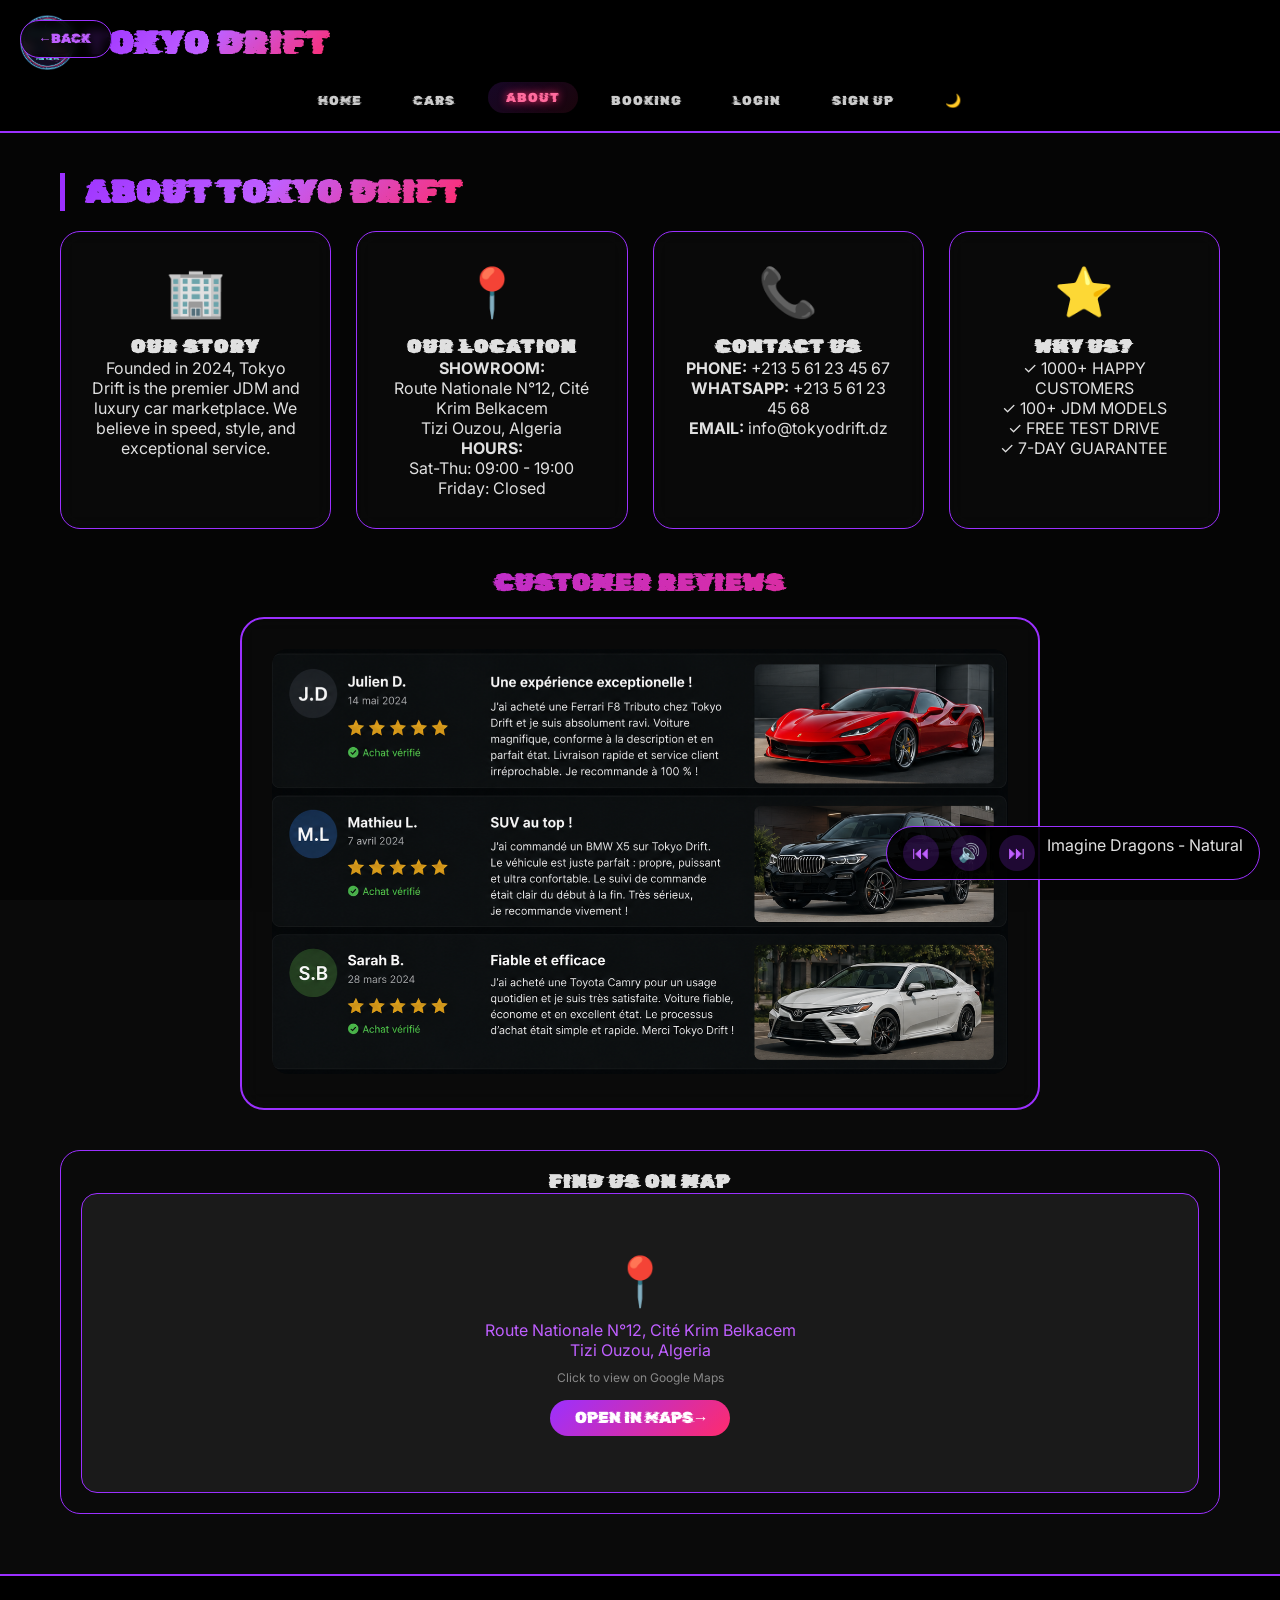
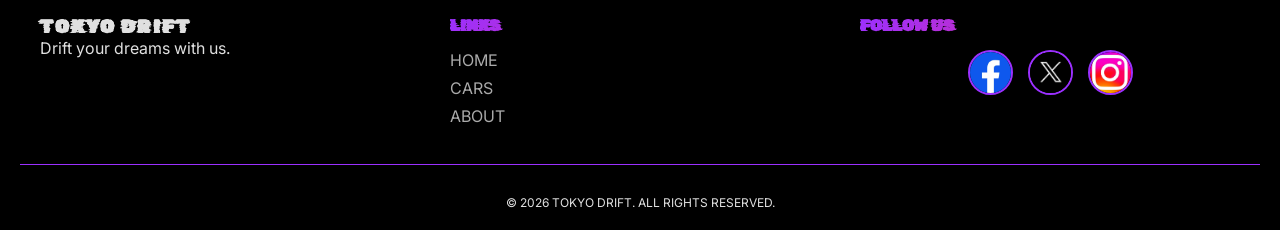
==== content/about.html @ bf6f7c0f "Upload project files - Tokyo Drift" ====
<!DOCTYPE html>
<html lang="fr">
<head>
  <meta charset="UTF-8">
  <meta name="viewport" content="width=device-width, initial-scale=1.0">
  <title>Tokyo Drift - About Us</title>
  <link rel="icon" type="image/png" href="../image/logo.png">
  <link href="https://fonts.googleapis.com/css2?family=Rubik+Glitch&amp;family=Condiment&amp;family=Black+Ops+One&amp;family=Metal+Mania&amp;family=Inter:wght@300;400;500;600;700&amp;display=swap" rel="stylesheet">
  <link rel="stylesheet" href="../style/about_inline.css">
</head>
<body>

<video autoplay loop muted playsinline class="video-background">
  <source src="../video/background-vid.mp4" type="video/mp4">
</video>
<div class="video-overlay"></div>

<audio id="bgMusic" preload="auto" autoplay></audio>
<div class="music-player" id="musicPlayer">
  <button id="musicPrevBtn" type="button">⏮</button>
  <button id="musicPlayBtn" type="button">🔊</button>
  <button id="musicNextBtn" type="button">⏭</button>
  <div><span id="currentSong">Imagine Dragons - Natural</span></div>
</div>

<button class="back-btn" type="button" onclick="goBack()">← BACK</button>

<header class="compact-header">
  <div class="header-top">
    <div class="logo">
      <img src="../image/logo.png" alt="Tokyo Drift Logo" class="logo-icon">
      <h1>TOKYO DRIFT</h1>
    </div>
    <button class="mobile-menu-btn" type="button" onclick="toggleMobileMenu()">☰</button>
  </div>
  <nav class="compact-nav" id="mainNav"></nav>
</header>

<main class="about-container">
  <h2 style="border-left: 5px solid #9b30ff; padding-left: 20px;">ABOUT TOKYO DRIFT</h2>
  
  <div class="about-grid">
    <div class="about-card"><div class="about-icon" aria-hidden="true">🏢</div><h3>OUR STORY</h3><p>Founded in 2024, Tokyo Drift is the premier JDM and luxury car marketplace. We believe in speed, style, and exceptional service.</p></div>
    <div class="about-card"><div class="about-icon" aria-hidden="true">📍</div><h3>OUR LOCATION</h3><p><strong>SHOWROOM:</strong><br>Route Nationale N°12, Cité Krim Belkacem<br>Tizi Ouzou, Algeria</p><p><strong>HOURS:</strong><br>Sat-Thu: 09:00 - 19:00<br>Friday: Closed</p></div>
    <div class="about-card"><div class="about-icon" aria-hidden="true">📞</div><h3>CONTACT US</h3><p><strong>PHONE:</strong> +213 5 61 23 45 67<br><strong>WHATSAPP:</strong> +213 5 61 23 45 68<br><strong>EMAIL:</strong> info@tokyodrift.dz</p></div>
    <div class="about-card"><div class="about-icon" aria-hidden="true">⭐</div><h3>WHY US?</h3><p>✓ 1000+ HAPPY CUSTOMERS<br>✓ 100+ JDM MODELS<br>✓ FREE TEST DRIVE<br>✓ 7-DAY GUARANTEE</p></div>
  </div>
  
  <div class="reviews-section">
    <h3 class="reviews-title">CUSTOMER REVIEWS</h3>
    <div class="reviews-image-container">
      <img src="../image/Avis.png" alt="Customer Reviews" class="reviews-image" onclick="openReviewModal()">
    </div>
  </div>
  
  <div class="map-container">
    <h3>FIND US ON MAP</h3>
    <div style="background: #1a1a1a; border-radius: 16px; height: 300px; display: flex; align-items: center; justify-content: center; flex-direction: column; border: 1px solid #9b30ff;">
      <div style="font-size: 48px;">📍</div>
      <p style="color: #bf5fff; margin-top: 10px; text-align: center;">Route Nationale N°12, Cité Krim Belkacem<br>Tizi Ouzou, Algeria</p>
      <p style="color: #888; font-size: 12px; margin-top: 10px;">Click to view on Google Maps</p>
      <a href="https://www.google.com/maps?q=Krim+Belkacem+Tizi+Ouzou+Algeria" target="_blank" style="margin-top: 15px; padding: 8px 25px; background: linear-gradient(135deg, #9b30ff, #ff2b6d); color: white; text-decoration: none; border-radius: 30px; font-family: 'Rubik Glitch', monospace;">OPEN IN MAPS →</a>
    </div>
  </div>
</main>

<footer class="site-footer">
  <div class="footer-content">
    <div class="footer-section"><h3>TOKYO DRIFT</h3><p>Drift your dreams with us.</p></div>
    <div class="footer-section"><h4>LINKS</h4><a href="../index.html">HOME</a><a href="products.html">CARS</a><a href="about.html">ABOUT</a></div>
    <div class="footer-section"><h4>FOLLOW US</h4><div class="social-icons"><a href="#" class="social-icon" aria-label="Facebook"><img src="../image/facebook.jpg" alt="Facebook"></a><a href="#" class="social-icon" aria-label="Twitter"><img src="../image/twitter.jpg" alt="Twitter"></a><a href="#" class="social-icon" aria-label="Instagram"><img src="../image/instagram.jpg" alt="Instagram"></a></div></div>
  </div>
  <div class="footer-bottom"><p id="copyrightYear"></p></div>
</footer>

<script src="../javascript/database.js"></script>
<script src="../javascript/Script.js"></script>
<script src="../javascript/about_inline.js"></script>

<script>
(function() {
    var originalError = console.error;
    console.error = function() {
        var args = Array.from(arguments);
        var message = args.join(' ');
        if (message && (
            message.includes('The message port closed') ||
            message.includes('runtime.lastError') ||
            message.includes('chrome-extension') ||
            message.includes('NOTEBOOKS LOCAL') ||
            message.includes('CHROME MESSENGER') ||
            message.includes('vn-button') ||
            message.includes('chromewebdata')
        )) {
            return;
        }
        originalError.apply(console, arguments);
    };
})();
</script>
</body>
</html>
---- style/about_inline.css ----
* { margin: 0; padding: 0; box-sizing: border-box; }
    body { font-family: 'Inter', sans-serif; background: #0a0a0a; color: #e0e0e0; overflow-x: hidden; transition: background 0.3s ease, color 0.3s ease; }
    
    @keyframes slideUpFade { 0% { opacity: 0; transform: translateY(50px); filter: blur(5px); } 100% { opacity: 1; transform: translateY(0); filter: blur(0); } }
    @keyframes glowPulse { 0%,100% { box-shadow: 0 0 5px rgba(155,48,255,0.3); } 50% { box-shadow: 0 0 25px rgba(255,43,109,0.5); } }
    @keyframes cardHover { 0% { transform: translateY(0); } 100% { transform: translateY(-12px); box-shadow: 0 0 40px rgba(255,43,109,0.4); } }
    @keyframes rotateIn { 0% { opacity: 0; transform: rotate(-10deg) scale(0.9); } 100% { opacity: 1; transform: rotate(0deg) scale(1); } }
    @keyframes floatIcon { 0%,100% { transform: translateY(0px); } 50% { transform: translateY(-8px); } }
    @keyframes driftSlide { 0% { transform: translateX(-100%) rotate(-5deg); opacity: 0; filter: blur(10px); } 100% { transform: translateX(0) rotate(0deg); opacity: 1; filter: blur(0); } }
    @keyframes textGlow { 0% { text-shadow: 0 0 5px rgba(155,48,255,0.3); } 50% { text-shadow: 0 0 20px rgba(255,43,109,0.6); } 100% { text-shadow: 0 0 5px rgba(155,48,255,0.3); } }
    
    h1, h2, h3, .logo h1, .btn, .compact-nav a, .compact-nav button { font-family: 'Rubik Glitch', 'Condiment', cursive; letter-spacing: 2px; text-transform: uppercase; }
    h1 { font-size: 2rem; letter-spacing: 3px; background: linear-gradient(135deg, #9b30ff, #bf5fff, #ff2b6d); -webkit-background-clip: text; background-clip: text; color: transparent; animation: textGlow 3s infinite; }
    h2 { font-size: 2rem; margin-bottom: 20px; background: linear-gradient(135deg, #9b30ff, #bf5fff, #ff2b6d); -webkit-background-clip: text; background-clip: text; color: transparent; letter-spacing: 2px; border-left: 5px solid #9b30ff; padding-left: 20px; display: inline-block; animation: rotateIn 0.6s ease-out; }
    
    .compact-header { background: rgba(0,0,0,0.95); backdrop-filter: blur(12px); border-bottom: 2px solid #9b30ff; padding: 15px 20px; position: sticky; top: 0; z-index: 100; animation: slideUpFade 0.6s ease-out; transition: background 0.3s ease; }
    .header-top { display: flex; justify-content: space-between; align-items: center; }
    .logo { display: flex; align-items: center; gap: 10px; animation: driftSlide 0.6s ease-out; }
    .logo-icon { width: 55px; height: 55px; object-fit: contain; transition: all 0.3s; animation: glowPulse 2s infinite; }
    .logo-icon:hover { transform: rotate(360deg) scale(1.1); }
    .logo h1 { background: linear-gradient(135deg, #9b30ff, #bf5fff, #ff2b6d); -webkit-background-clip: text; background-clip: text; color: transparent; }
    .mobile-menu-btn { display: none; background: none; font-size: 28px; color: #bf5fff; border: 1px solid #9b30ff; border-radius: 8px; padding: 5px 12px; cursor: pointer; transition: all 0.3s; }
    .mobile-menu-btn:hover { background: linear-gradient(135deg, #9b30ff, #ff2b6d); color: #fff; transform: scale(1.05); }
    .compact-nav { display: flex; justify-content: center; gap: 15px; margin-top: 15px; flex-wrap: wrap; animation: slideUpFade 0.6s ease-out 0.2s backwards; }
    .compact-nav a, .compact-nav button { padding: 8px 18px; font-size: 13px; text-transform: uppercase; color: #ccc; text-decoration: none; border-radius: 30px; background: none; border: none; cursor: pointer; transition: all 0.3s; position: relative; overflow: hidden; font-family: 'Rubik Glitch', 'Condiment', cursive; letter-spacing: 1px; }
    .compact-nav a::before, .compact-nav button::before { content: ''; position: absolute; top: 0; left: -100%; width: 100%; height: 100%; background: linear-gradient(90deg, transparent, rgba(155,48,255,0.4), rgba(255,43,109,0.2), transparent); transition: left 0.5s; }
    .compact-nav a:hover::before, .compact-nav button:hover::before { left: 100%; }
    .compact-nav a:hover, .compact-nav button:hover, .compact-nav a.active { background: linear-gradient(135deg, rgba(155,48,255,0.15), rgba(255,43,109,0.1)); color: #ff6b9d; transform: translateY(-3px); text-shadow: 0 0 8px #ff2b6d; }
    @media (max-width: 768px) { .mobile-menu-btn { display: block; } .compact-nav { display: none; flex-direction: column; align-items: center; } .compact-nav.show { display: flex; } }
    
    .about-container { max-width: 1200px; margin: 40px auto; padding: 0 20px; }
    
    .about-grid {
      display: grid;
      grid-template-columns: repeat(4, 1fr);
      gap: 25px;
      margin-bottom: 40px;
    }
    
    .about-card {
      background: rgba(10,10,10,0.8);
      backdrop-filter: blur(10px);
      border-radius: 20px;
      padding: 30px;
      text-align: center;
      border: 1px solid #9b30ff;
      transition: all 0.4s;
      animation: rotateIn 0.6s ease-out backwards;
      position: relative;
      overflow: hidden;
    }
    
    .about-card::after {
      content: '';
      position: absolute;
      top: 0;
      left: -100%;
      width: 100%;
      height: 100%;
      background: linear-gradient(90deg, transparent, rgba(255,255,255,0.05), transparent);
      transition: left 0.6s;
      pointer-events: none;
    }
    .about-card:hover::after { left: 100%; }
    
    .about-card:nth-child(1) { animation-delay: 0.1s; }
    .about-card:nth-child(2) { animation-delay: 0.2s; }
    .about-card:nth-child(3) { animation-delay: 0.3s; }
    .about-card:nth-child(4) { animation-delay: 0.4s; }
    
    .about-card:hover { animation: cardHover 0.3s forwards; border-color: #ff2b6d; }
    .about-icon { font-size: 48px; margin-bottom: 15px; display: inline-block; transition: all 0.3s; animation: floatIcon 3s ease-in-out infinite; }
    .about-card:hover .about-icon { transform: scale(1.2) rotate(10deg); animation: none; }
    
    .reviews-section {
      margin: 20px 0 40px 0;
      text-align: center;
    }
    
    .reviews-title {
      font-size: 1.5rem;
      margin-bottom: 20px;
      background: linear-gradient(135deg, #9b30ff, #ff2b6d);
      -webkit-background-clip: text;
      background-clip: text;
      color: transparent;
      font-family: 'Rubik Glitch', 'Condiment', cursive;
    }
    
    .reviews-image-container {
      background: rgba(10,10,10,0.8);
      backdrop-filter: blur(10px);
      border-radius: 24px;
      padding: 30px;
      border: 2px solid #9b30ff;
      transition: all 0.4s;
      max-width: 800px;
      margin: 0 auto;
    }
    
    .reviews-image-container:hover {
      border-color: #ff2b6d;
      box-shadow: 0 0 40px rgba(255,43,109,0.4);
      transform: translateY(-5px);
    }
    
    .reviews-image {
      width: 100%;
      border-radius: 16px;
      cursor: pointer;
      transition: all 0.3s;
    }
    
    .reviews-image:hover {
      transform: scale(1.02);
      box-shadow: 0 0 30px rgba(255,43,109,0.5);
    }
    
    .map-container { background: rgba(10,10,10,0.8); border-radius: 20px; padding: 20px; text-align: center; border: 1px solid #9b30ff; animation: slideUpFade 0.6s ease-out 0.5s backwards; transition: all 0.3s; }
    .map-container:hover { border-color: #ff2b6d; box-shadow: 0 0 30px rgba(255,43,109,0.3); }
    
    .video-background { position: fixed; top: 0; left: 0; width: 100%; height: 100%; object-fit: cover; z-index: -2; }
    .video-overlay { position: fixed; top: 0; left: 0; width: 100%; height: 100%; background: rgba(0,0,0,0.5); z-index: -1; transition: background 0.3s ease; }
    .music-player { position: fixed; bottom: 20px; right: 20px; background: rgba(0,0,0,0.9); border-radius: 50px; padding: 8px 16px; display: flex; gap: 12px; z-index: 1000; border: 1px solid #9b30ff; animation: glowPulse 2s infinite; }
    .music-player button { background: rgba(155,48,255,0.2); border: none; border-radius: 50%; width: 36px; height: 36px; font-size: 18px; cursor: pointer; color: #bf5fff; transition: all 0.3s; }
    .music-player button:hover { background: linear-gradient(135deg, #9b30ff, #ff2b6d); color: #fff; transform: scale(1.1) rotate(360deg); }
    
    .site-footer { background: rgba(0,0,0,0.95); border-top: 2px solid #9b30ff; padding: 40px 20px 20px; margin-top: 60px; animation: slideUpFade 0.6s ease-out; transition: background 0.3s ease, border-top-color 0.3s ease; }
    .footer-content { max-width: 1200px; margin: 0 auto; display: grid; grid-template-columns: repeat(auto-fit, minmax(250px,1fr)); gap: 30px; }
    .footer-section h4 { background: linear-gradient(135deg, #9b30ff, #ff2b6d); -webkit-background-clip: text; background-clip: text; color: transparent; margin-bottom: 15px; font-family: 'Rubik Glitch', 'Condiment', cursive; }
    .footer-section a { display: block; color: #aaa; text-decoration: none; margin-bottom: 8px; transition: all 0.3s; }
    .footer-section a:hover { color: #ff6b9d; transform: translateX(10px); text-shadow: 0 0 5px #ff2b6d; }
    .social-icons { display: flex; gap: 15px; justify-content: center; align-items: center; }
    .social-icon { width: 45px; height: 45px; border-radius: 50%; display: flex; align-items: center; justify-content: center; overflow: hidden; transition: all 0.3s; cursor: pointer; border: 2px solid #9b30ff; background: rgba(155,48,255,0.1); }
    .social-icon img { width: 100%; height: 100%; object-fit: cover; transition: all 0.3s; }
    .social-icon:hover { transform: translateY(-5px) rotate(360deg); box-shadow: 0 0 20px #ff2b6d; border-color: #ff2b6d; background: rgba(255,43,109,0.2); }
    .back-btn { position: fixed; top: 20px; left: 20px; padding: 10px 20px; border-radius: 30px; background: rgba(0,0,0,0.8); color: #bf5fff; border: 1px solid #9b30ff; cursor: pointer; z-index: 1000; font-family: 'Rubik Glitch', 'Condiment', monospace; transition: all 0.3s; backdrop-filter: blur(5px); }
    .back-btn:hover { background: linear-gradient(135deg, #9b30ff, #ff2b6d); color: #fff; transform: translateX(-5px); box-shadow: 0 0 20px #ff2b6d; }
    .footer-bottom { text-align: center; padding-top: 30px; margin-top: 30px; border-top: 1px solid #9b30ff; font-size: 12px; }
    #globalNotif { position: fixed; bottom: 20px; left: 20px; background: rgba(0,0,0,0.9); backdrop-filter: blur(10px); color: #ff6b9d; padding: 12px 24px; border-radius: 12px; opacity: 0; transition: all 0.3s; z-index: 10000; border-left: 4px solid #ff2b6d; font-family: 'Rubik Glitch', 'Condiment', monospace; animation: glowPulse 1s infinite; }
    
    body.light { background: #f5f5f5; color: #1a1a1a; }
    body.light .compact-header { background: rgba(255,255,255,0.95); border-bottom-color: #9b30ff; }
    body.light .compact-nav a,
    body.light .compact-nav button { color: #1a1a1a; }
    body.light .compact-nav a:hover,
    body.light .compact-nav button:hover,
    body.light .compact-nav a.active { background: linear-gradient(135deg, rgba(155,48,255,0.15), rgba(255,43,109,0.1)); color: #9b30ff; }
    body.light .mobile-menu-btn { color: #9b30ff; border-color: #9b30ff; }
    body.light .video-overlay { background: rgba(255,255,255,0.4); }
    body.light .music-player { background: rgba(255,255,255,0.9); }
    body.light .about-card { background: rgba(255,255,255,0.95); }
    body.light .about-card h3 { background: linear-gradient(135deg, #9b30ff, #ff2b6d); -webkit-background-clip: text; background-clip: text; color: transparent; }
    body.light .about-card p { color: #555; }
    body.light .reviews-image-container { background: rgba(255,255,255,0.95); border-color: #9b30ff; }
    body.light .map-container { background: rgba(255,255,255,0.95); }
    body.light .footer-section a { color: #555; }
    body.light .footer-section a:hover { color: #ff2b6d; }
    body.light .social-icon { border-color: #9b30ff; background: rgba(155,48,255,0.05); }
    body.light .social-icon:hover { border-color: #ff2b6d; background: rgba(255,43,109,0.1); }
    body.light .back-btn { background: rgba(255,255,255,0.9); color: #9b30ff; }
    body.light .back-btn:hover { background: linear-gradient(135deg, #9b30ff, #ff2b6d); color: #fff; }
    body.light h2 { background: linear-gradient(135deg, #9b30ff, #ff2b6d); -webkit-background-clip: text; background-clip: text; color: transparent; }
    body.light .reviews-title { background: linear-gradient(135deg, #9b30ff, #ff2b6d); -webkit-background-clip: text; background-clip: text; color: transparent; }
    
    body.light .site-footer {
        background: rgba(255, 255, 255, 0.95) !important;
        border-top-color: #9b30ff !important;
    }
    body.light .footer-section h4 {
        background: linear-gradient(135deg, #9b30ff, #ff2b6d) !important;
        -webkit-background-clip: text !important;
        background-clip: text !important;
        color: transparent !important;
    }
    body.light .footer-bottom {
        color: #666 !important;
        border-top-color: #9b30ff !important;
    }
    
    @media (max-width: 1024px) {
      .about-grid {
        grid-template-columns: repeat(2, 1fr);
      }
    }
    
    @media (max-width: 640px) {
      .about-grid {
        grid-template-columns: 1fr;
      }
      .reviews-image-container {
        padding: 15px;
      }
    }
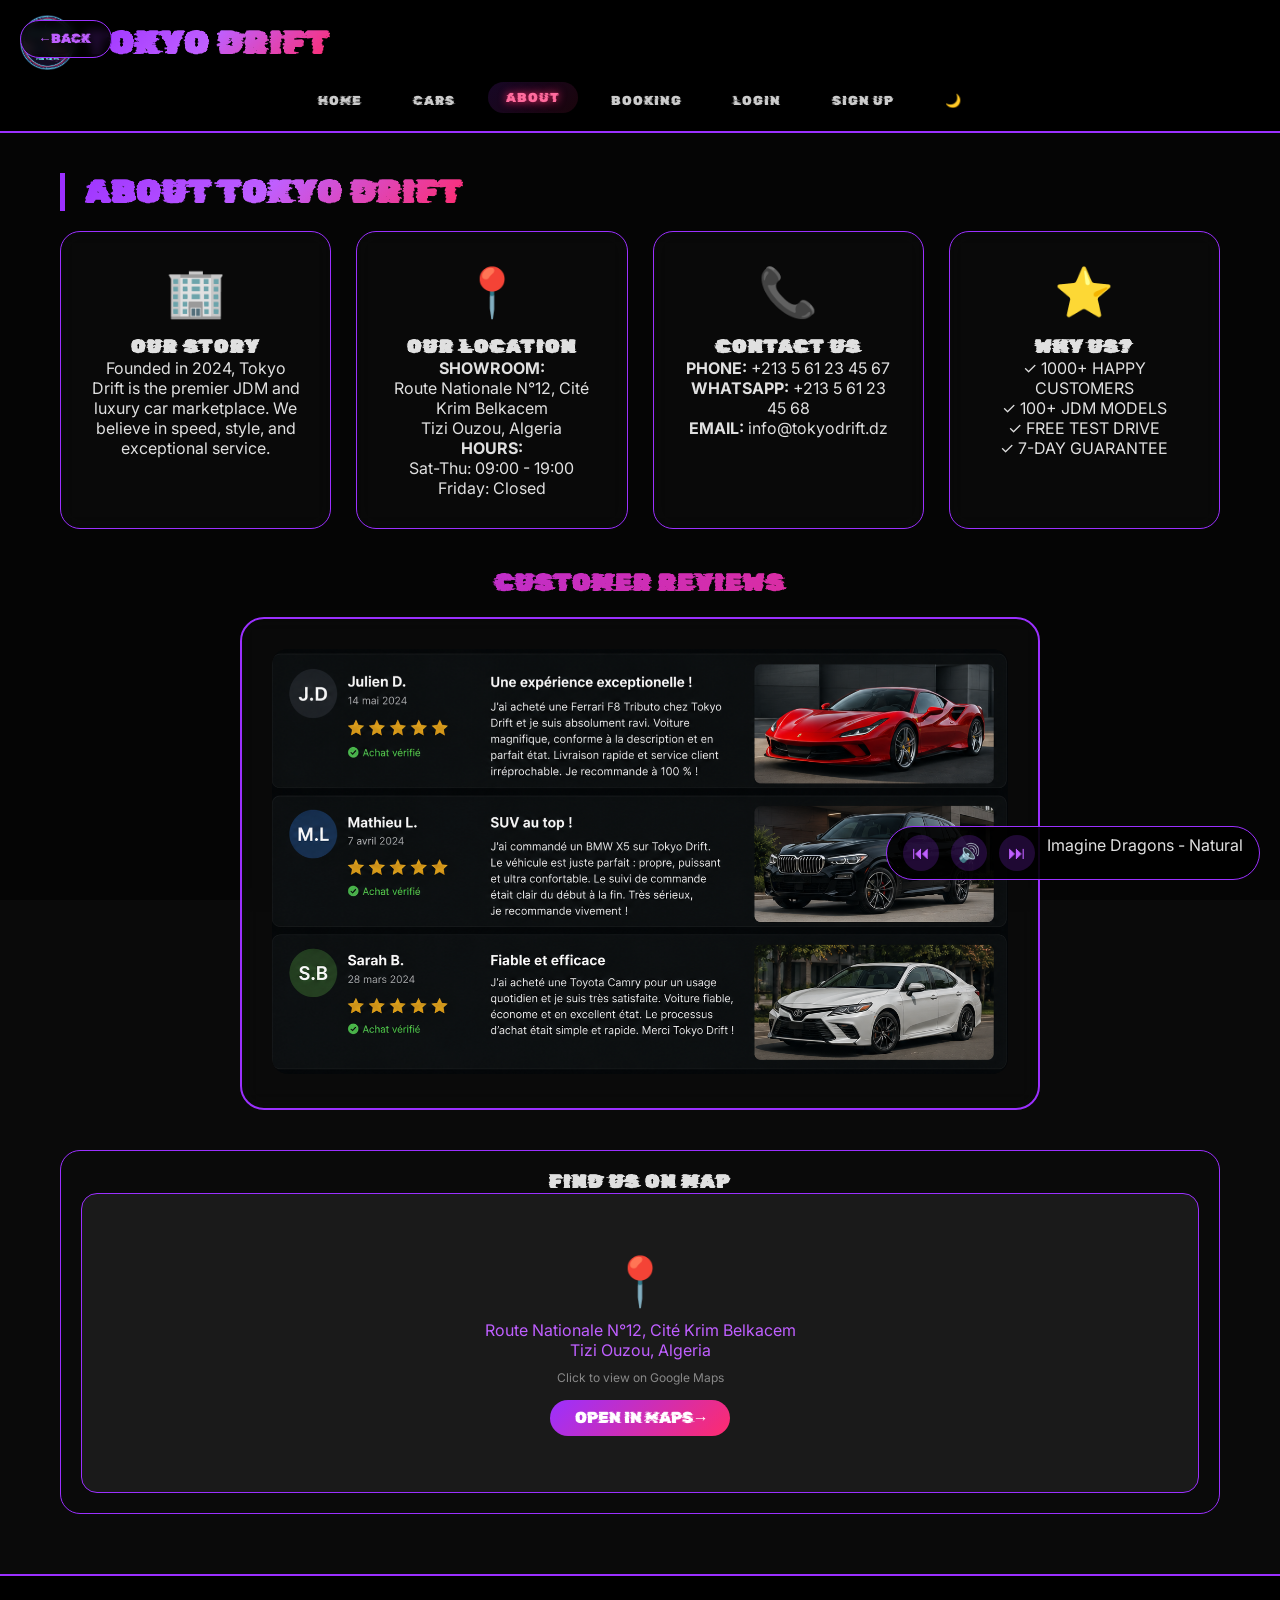
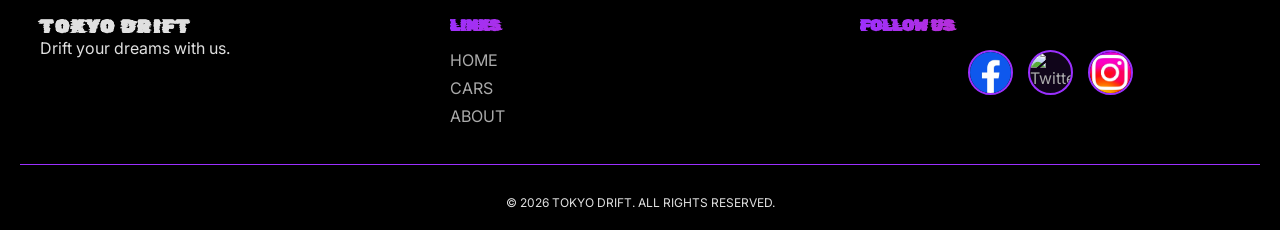
==== commit adfd4938: "Initial commit - Tokyo Drift" ====
--- a/content/about.html
+++ b/content/about.html
@@ -1,5 +1,5 @@
 <!DOCTYPE html>
-<html lang="fr">
+<html lang="en">
 <head>
   <meta charset="UTF-8">
   <meta name="viewport" content="width=device-width, initial-scale=1.0">
@@ -73,30 +73,11 @@
   <div class="footer-bottom"><p id="copyrightYear"></p></div>
 </footer>
 
+<script src="javascript/error_filter.js"></script>
+<script src="javascript/music.js"></script>
 <script src="../javascript/database.js"></script>
 <script src="../javascript/Script.js"></script>
 <script src="../javascript/about_inline.js"></script>
 
-<script>
-(function() {
-    var originalError = console.error;
-    console.error = function() {
-        var args = Array.from(arguments);
-        var message = args.join(' ');
-        if (message && (
-            message.includes('The message port closed') ||
-            message.includes('runtime.lastError') ||
-            message.includes('chrome-extension') ||
-            message.includes('NOTEBOOKS LOCAL') ||
-            message.includes('CHROME MESSENGER') ||
-            message.includes('vn-button') ||
-            message.includes('chromewebdata')
-        )) {
-            return;
-        }
-        originalError.apply(console, arguments);
-    };
-})();
-</script>
 </body>
 </html>
--- a/style/about_inline.css
+++ b/style/about_inline.css
@@ -141,11 +141,8 @@
     
     body.light { background: #f5f5f5; color: #1a1a1a; }
     body.light .compact-header { background: rgba(255,255,255,0.95); border-bottom-color: #9b30ff; }
-    body.light .compact-nav a,
-    body.light .compact-nav button { color: #1a1a1a; }
-    body.light .compact-nav a:hover,
-    body.light .compact-nav button:hover,
-    body.light .compact-nav a.active { background: linear-gradient(135deg, rgba(155,48,255,0.15), rgba(255,43,109,0.1)); color: #9b30ff; }
+    body.light .compact-nav a, body.light .compact-nav button { color: #1a1a1a; }
+    body.light .compact-nav a:hover, body.light .compact-nav button:hover, body.light .compact-nav a.active { background: linear-gradient(135deg, rgba(155,48,255,0.15), rgba(255,43,109,0.1)); color: #9b30ff; }
     body.light .mobile-menu-btn { color: #9b30ff; border-color: #9b30ff; }
     body.light .video-overlay { background: rgba(255,255,255,0.4); }
     body.light .music-player { background: rgba(255,255,255,0.9); }
@@ -162,26 +159,20 @@
     body.light .back-btn:hover { background: linear-gradient(135deg, #9b30ff, #ff2b6d); color: #fff; }
     body.light h2 { background: linear-gradient(135deg, #9b30ff, #ff2b6d); -webkit-background-clip: text; background-clip: text; color: transparent; }
     body.light .reviews-title { background: linear-gradient(135deg, #9b30ff, #ff2b6d); -webkit-background-clip: text; background-clip: text; color: transparent; }
-    
-    body.light .site-footer {
-        background: rgba(255, 255, 255, 0.95) !important;
-        border-top-color: #9b30ff !important;
-    }
-    body.light .footer-section h4 {
-        background: linear-gradient(135deg, #9b30ff, #ff2b6d) !important;
-        -webkit-background-clip: text !important;
-        background-clip: text !important;
-        color: transparent !important;
-    }
-    body.light .footer-bottom {
-        color: #666 !important;
-        border-top-color: #9b30ff !important;
-    }
+    body.light .site-footer { background: rgba(255, 255, 255, 0.95) !important; border-top-color: #9b30ff !important; }
+    body.light .footer-section h4 { background: linear-gradient(135deg, #9b30ff, #ff2b6d) !important; -webkit-background-clip: text !important; background-clip: text !important; color: transparent !important; }
+    body.light .footer-bottom { color: #666 !important; border-top-color: #9b30ff !important; }
     
     @media (max-width: 1024px) {
       .about-grid {
         grid-template-columns: repeat(2, 1fr);
       }
+    }
+    
+    @media (max-width: 768px) {
+      .music-player { display: none; }
+      .compact-nav a, .compact-nav button { padding: 8px 12px; font-size: 11px; }
+      .back-btn { top: 10px; left: 10px; padding: 6px 12px; font-size: 10px; }
     }
     
     @media (max-width: 640px) {
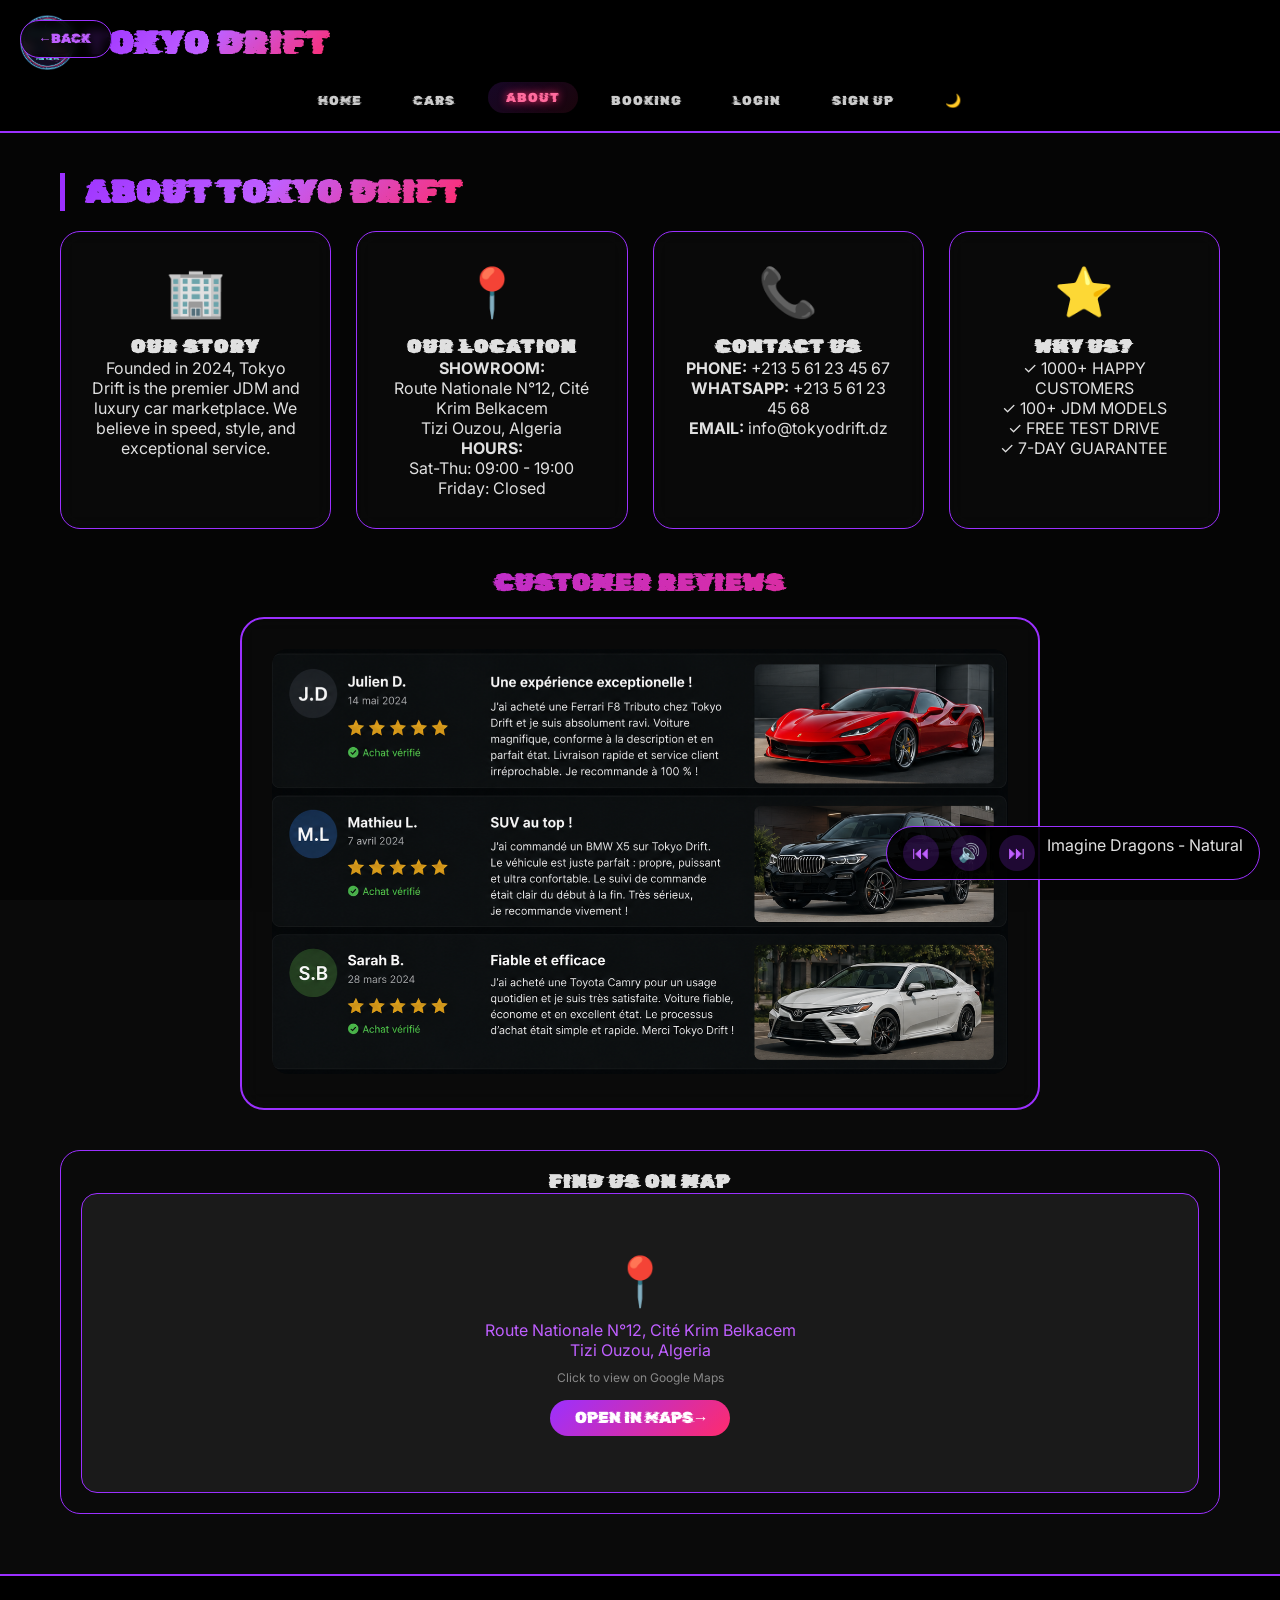
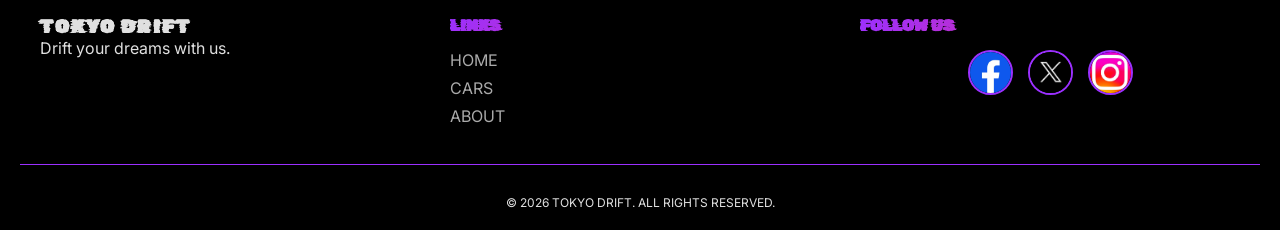
==== commit 75757e12: "Initial commit - Tokyo Drift" ====
--- a/content/about.html
+++ b/content/about.html
@@ -1,5 +1,5 @@
 <!DOCTYPE html>
-<html lang="en">
+<html lang="fr">
 <head>
   <meta charset="UTF-8">
   <meta name="viewport" content="width=device-width, initial-scale=1.0">
@@ -73,11 +73,10 @@
   <div class="footer-bottom"><p id="copyrightYear"></p></div>
 </footer>
 
-<script src="javascript/error_filter.js"></script>
-<script src="javascript/music.js"></script>
 <script src="../javascript/database.js"></script>
 <script src="../javascript/Script.js"></script>
 <script src="../javascript/about_inline.js"></script>
 
+
 </body>
 </html>
--- a/style/about_inline.css
+++ b/style/about_inline.css
@@ -141,8 +141,11 @@
     
     body.light { background: #f5f5f5; color: #1a1a1a; }
     body.light .compact-header { background: rgba(255,255,255,0.95); border-bottom-color: #9b30ff; }
-    body.light .compact-nav a, body.light .compact-nav button { color: #1a1a1a; }
-    body.light .compact-nav a:hover, body.light .compact-nav button:hover, body.light .compact-nav a.active { background: linear-gradient(135deg, rgba(155,48,255,0.15), rgba(255,43,109,0.1)); color: #9b30ff; }
+    body.light .compact-nav a,
+    body.light .compact-nav button { color: #1a1a1a; }
+    body.light .compact-nav a:hover,
+    body.light .compact-nav button:hover,
+    body.light .compact-nav a.active { background: linear-gradient(135deg, rgba(155,48,255,0.15), rgba(255,43,109,0.1)); color: #9b30ff; }
     body.light .mobile-menu-btn { color: #9b30ff; border-color: #9b30ff; }
     body.light .video-overlay { background: rgba(255,255,255,0.4); }
     body.light .music-player { background: rgba(255,255,255,0.9); }
@@ -159,20 +162,26 @@
     body.light .back-btn:hover { background: linear-gradient(135deg, #9b30ff, #ff2b6d); color: #fff; }
     body.light h2 { background: linear-gradient(135deg, #9b30ff, #ff2b6d); -webkit-background-clip: text; background-clip: text; color: transparent; }
     body.light .reviews-title { background: linear-gradient(135deg, #9b30ff, #ff2b6d); -webkit-background-clip: text; background-clip: text; color: transparent; }
-    body.light .site-footer { background: rgba(255, 255, 255, 0.95) !important; border-top-color: #9b30ff !important; }
-    body.light .footer-section h4 { background: linear-gradient(135deg, #9b30ff, #ff2b6d) !important; -webkit-background-clip: text !important; background-clip: text !important; color: transparent !important; }
-    body.light .footer-bottom { color: #666 !important; border-top-color: #9b30ff !important; }
+    
+    body.light .site-footer {
+        background: rgba(255, 255, 255, 0.95) !important;
+        border-top-color: #9b30ff !important;
+    }
+    body.light .footer-section h4 {
+        background: linear-gradient(135deg, #9b30ff, #ff2b6d) !important;
+        -webkit-background-clip: text !important;
+        background-clip: text !important;
+        color: transparent !important;
+    }
+    body.light .footer-bottom {
+        color: #666 !important;
+        border-top-color: #9b30ff !important;
+    }
     
     @media (max-width: 1024px) {
       .about-grid {
         grid-template-columns: repeat(2, 1fr);
       }
-    }
-    
-    @media (max-width: 768px) {
-      .music-player { display: none; }
-      .compact-nav a, .compact-nav button { padding: 8px 12px; font-size: 11px; }
-      .back-btn { top: 10px; left: 10px; padding: 6px 12px; font-size: 10px; }
     }
     
     @media (max-width: 640px) {
@@ -182,4 +191,49 @@
       .reviews-image-container {
         padding: 15px;
       }
-    }+    }
+    @media (max-width: 768px) {
+
+    .footer-content {
+        display: flex;
+        flex-direction: column;
+        gap: 25px;
+        text-align: center;
+    }
+
+    .footer-section {
+        width: 100%;
+    }
+
+    .newsletter-form {
+        display: flex;
+        flex-direction: column;
+        gap: 10px;
+    }
+
+    .newsletter-form input,
+    .newsletter-form button {
+        width: 100%;
+        box-sizing: border-box;
+    }
+
+    .social-links {
+        justify-content: center;
+        flex-wrap: wrap;
+        gap: 15px;
+    }
+
+}
+@media (max-width: 768px) {
+
+    .music-player {
+        display: none;
+    }
+
+    .home-music-player {
+        display: flex;
+        transform: scale(0.55);
+        transform-origin: bottom right;
+    }
+
+}
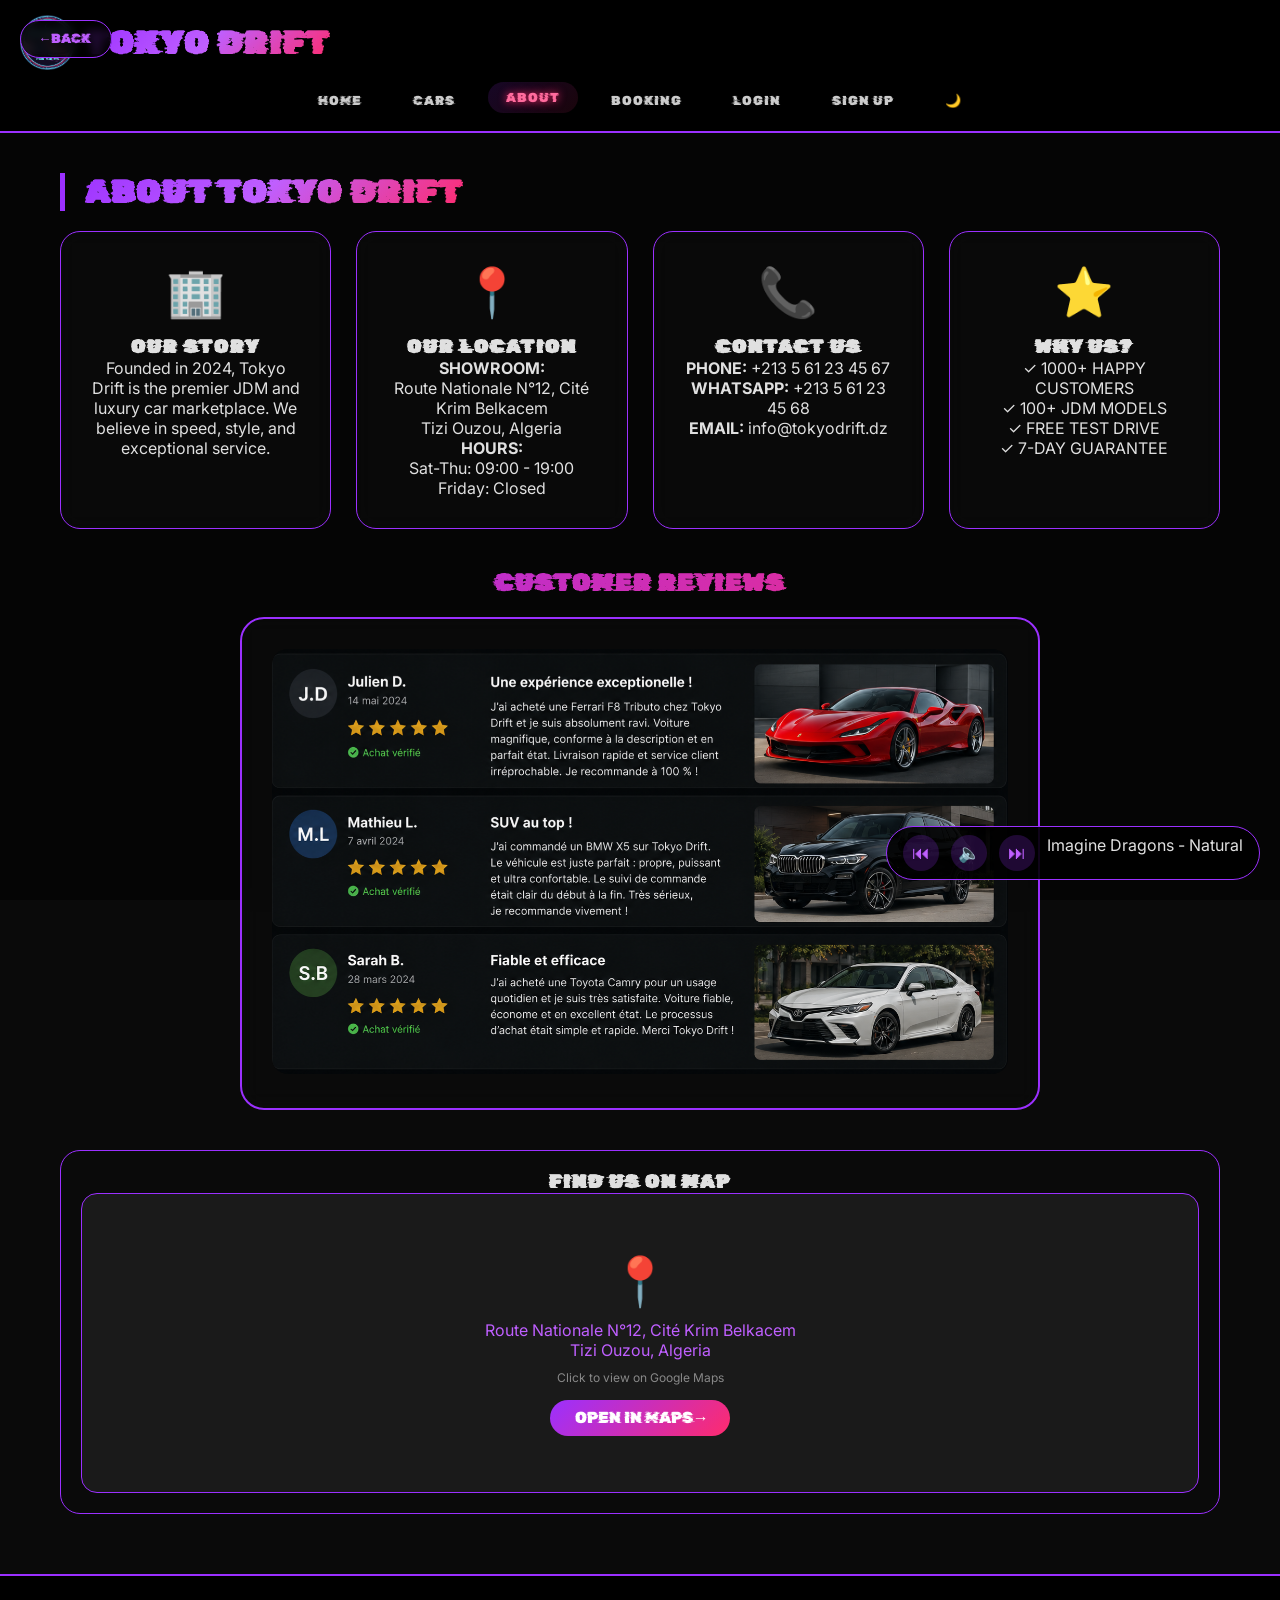
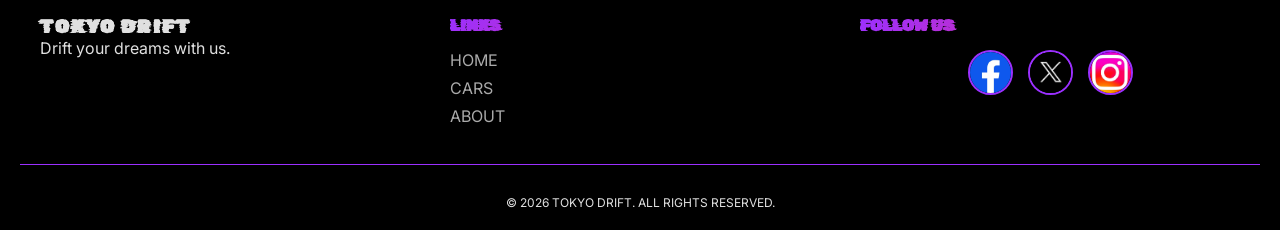
==== commit 91eac179: "Update about.html" ====
--- a/content/about.html
+++ b/content/about.html
@@ -1,5 +1,5 @@
 <!DOCTYPE html>
-<html lang="fr">
+<html lang="en">
 <head>
   <meta charset="UTF-8">
   <meta name="viewport" content="width=device-width, initial-scale=1.0">
@@ -79,4 +79,4 @@
 
 
 </body>
-</html>+</html>
